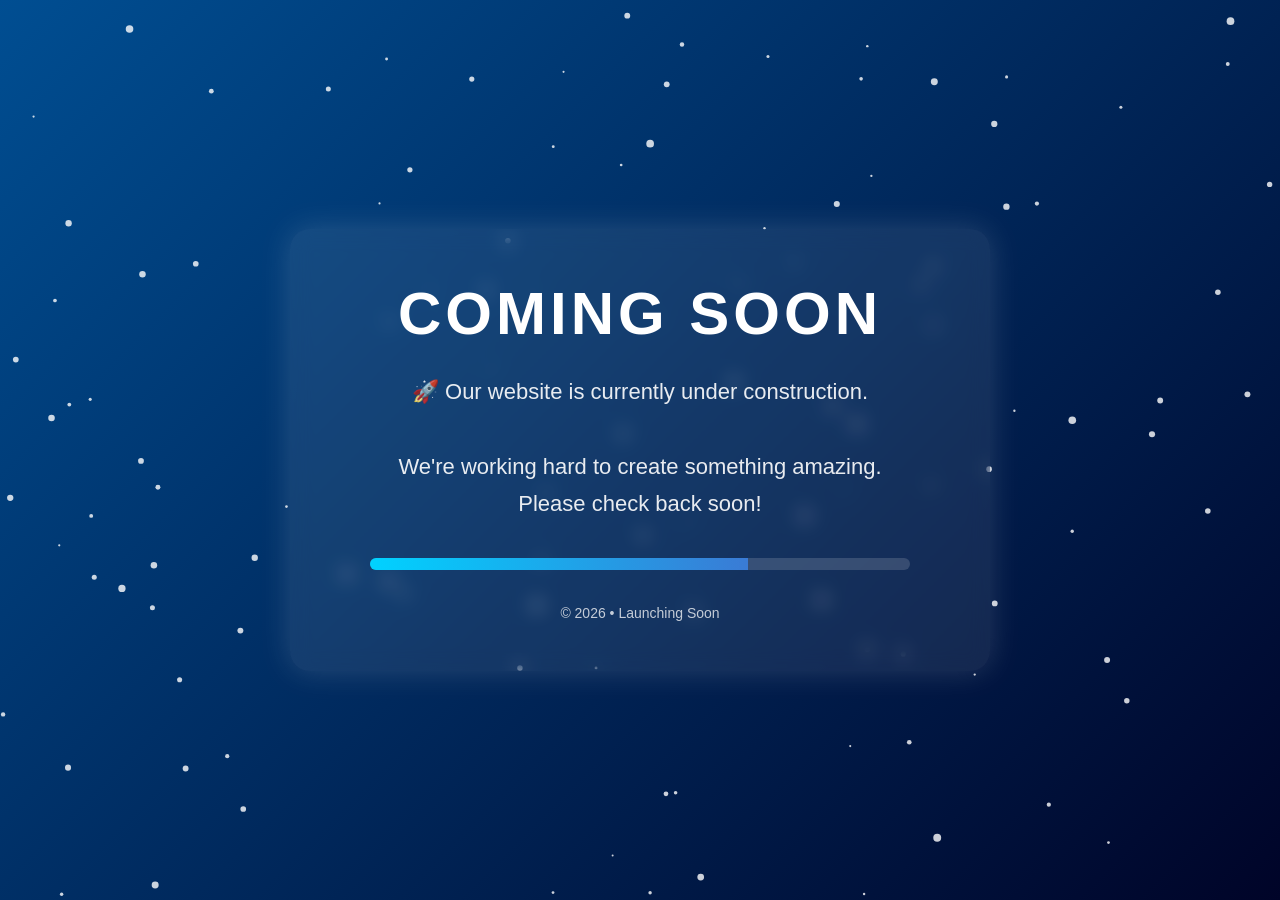
==== index.html @ 315fe4ab "Coming soon page update" ====
<!DOCTYPE html>
<html lang="en">
<head>
<meta charset="UTF-8">
<meta name="viewport" content="width=device-width, initial-scale=1.0">
<title>Coming Soon</title>

<style>
*{
    margin:0;
    padding:0;
    box-sizing:border-box;
    font-family:Arial,Helvetica,sans-serif;
}

body{
    height:100vh;
    overflow:hidden;
    display:flex;
    justify-content:center;
    align-items:center;
    background:linear-gradient(-45deg,#0f2027,#203a43,#2c5364,#000428,#004e92);
    background-size:400% 400%;
    animation:bg 15s ease infinite;
    color:#fff;
}

@keyframes bg{
    0%{background-position:0% 50%;}
    50%{background-position:100% 50%;}
    100%{background-position:0% 50%;}
}

canvas{
    position:fixed;
    top:0;
    left:0;
    width:100%;
    height:100%;
}

.container{
    position:relative;
    z-index:2;
    text-align:center;
    width:90%;
    max-width:700px;
    padding:50px;
    background:rgba(255,255,255,0.08);
    backdrop-filter:blur(10px);
    border-radius:20px;
    box-shadow:0 0 30px rgba(255,255,255,.15);
    animation:float 5s ease-in-out infinite;
}

@keyframes float{
    0%,100%{transform:translateY(0);}
    50%{transform:translateY(-12px);}
}

.logo{
    font-size:60px;
    font-weight:bold;
    letter-spacing:4px;
    margin-bottom:25px;
    animation:glow 2s ease-in-out infinite alternate;
}

@keyframes glow{
    from{
        text-shadow:0 0 10px cyan;
    }
    to{
        text-shadow:0 0 25px cyan,0 0 50px cyan;
    }
}

.subtitle{
    font-size:22px;
    line-height:1.7;
    opacity:.9;
    margin-bottom:35px;
}

.progress{
    width:90%;
    height:12px;
    margin:auto;
    background:rgba(255,255,255,.15);
    border-radius:20px;
    overflow:hidden;
}

.progress div{
    width:70%;
    height:100%;
    background:linear-gradient(90deg,#00d2ff,#3a7bd5,#00d2ff);
    background-size:200%;
    animation:loading 2s linear infinite;
}

@keyframes loading{
    from{
        background-position:0%;
    }
    to{
        background-position:200%;
    }
}

.footer{
    margin-top:35px;
    font-size:14px;
    opacity:.75;
}

@media(max-width:600px){

.logo{
    font-size:42px;
}

.subtitle{
    font-size:18px;
}

.container{
    padding:35px 20px;
}

}
</style>

</head>
<body>

<canvas id="canvas"></canvas>

<div class="container">

    <div class="logo">COMING SOON</div>

    <div class="subtitle">
        🚀 Our website is currently under construction.<br><br>
        We're working hard to create something amazing.<br>
        Please check back soon!
    </div>

    <div class="progress">
        <div></div>
    </div>

    <div class="footer">
        © 2026 • Launching Soon
    </div>

</div>

<script>

const canvas=document.getElementById("canvas");
const ctx=canvas.getContext("2d");

canvas.width=window.innerWidth;
canvas.height=window.innerHeight;

let particles=[];

for(let i=0;i<120;i++){
    particles.push({
        x:Math.random()*canvas.width,
        y:Math.random()*canvas.height,
        r:Math.random()*3+1,
        dx:(Math.random()-0.5)*0.6,
        dy:(Math.random()-0.5)*0.6
    });
}

function animate(){

    ctx.clearRect(0,0,canvas.width,canvas.height);

    particles.forEach(p=>{

        ctx.beginPath();
        ctx.arc(p.x,p.y,p.r,0,Math.PI*2);
        ctx.fillStyle="rgba(255,255,255,0.8)";
        ctx.fill();

        p.x+=p.dx;
        p.y+=p.dy;

        if(p.x<0||p.x>canvas.width) p.dx*=-1;
        if(p.y<0||p.y>canvas.height) p.dy*=-1;

    });

    requestAnimationFrame(animate);

}

animate();

window.addEventListener("resize",()=>{
    canvas.width=window.innerWidth;
    canvas.height=window.innerHeight;
});

</script>

</body>
</html>
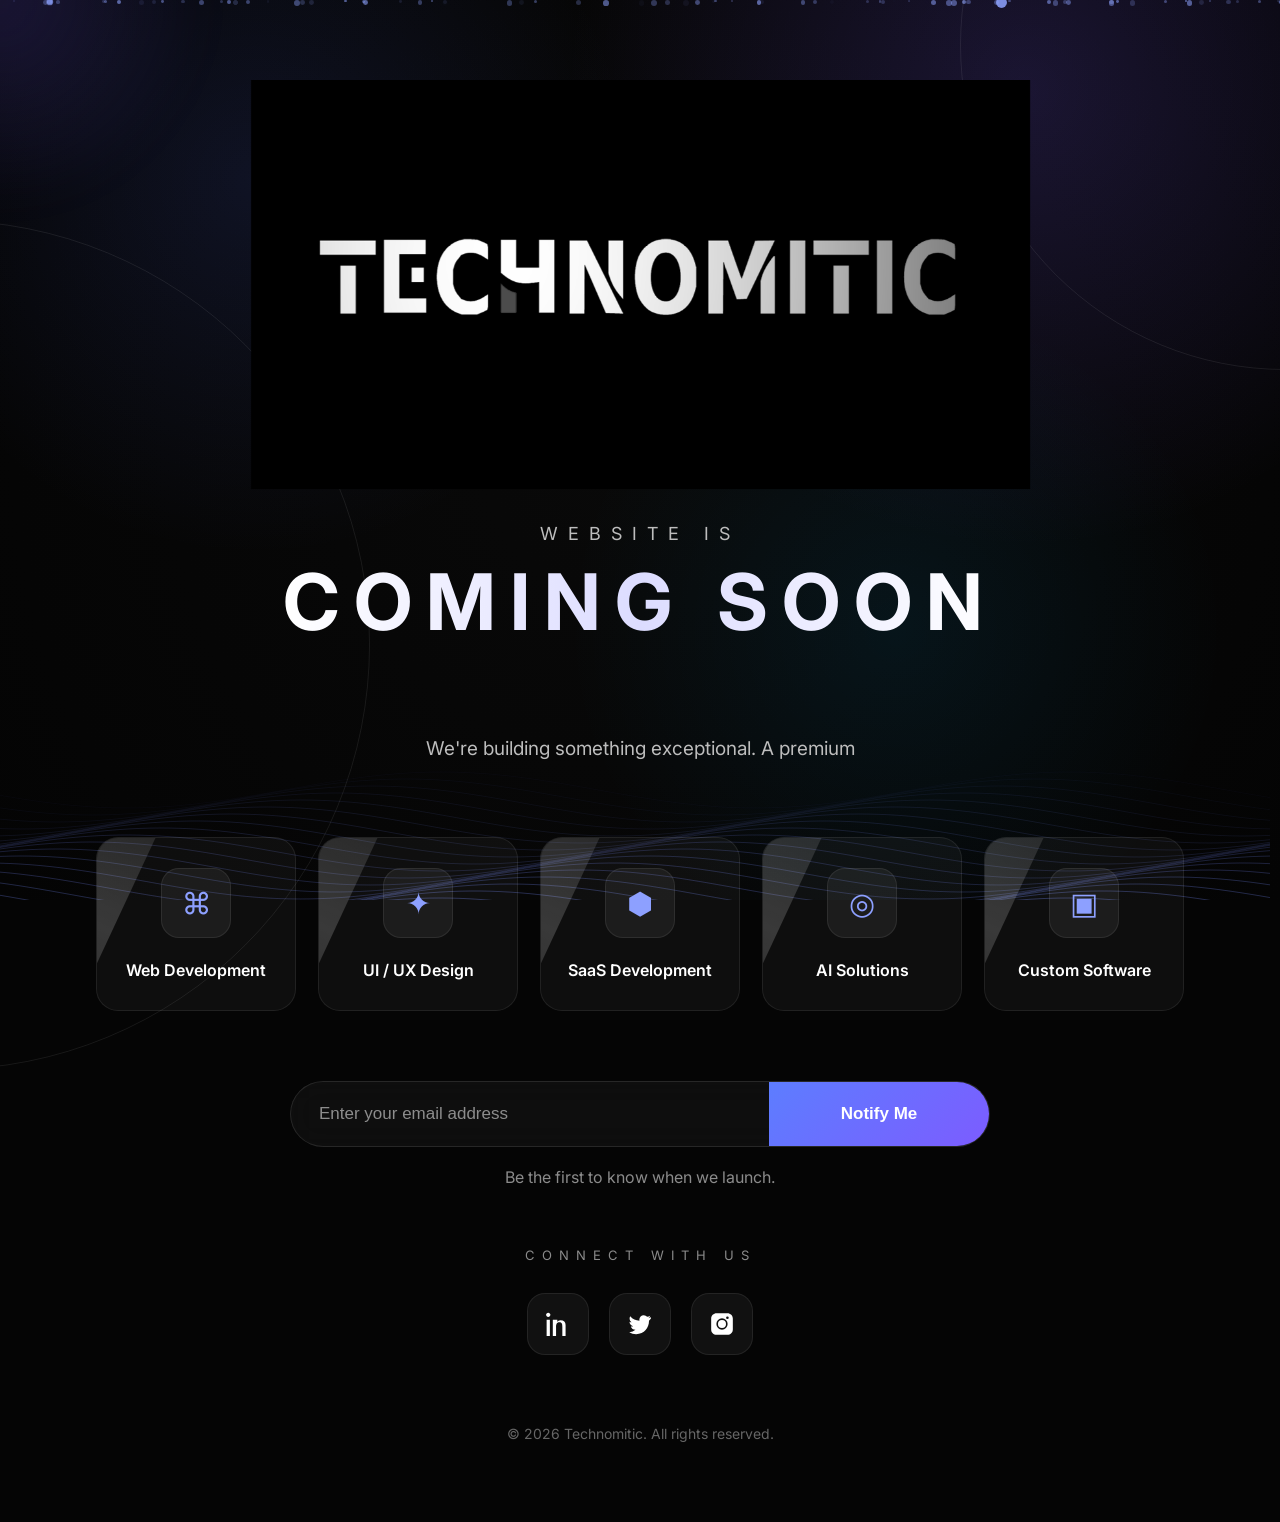
==== commit 0fbe0eb4: "Coming Soon Page" ====
--- a/index.html
+++ b/index.html
@@ -1,212 +1,149 @@
 <!DOCTYPE html>
 <html lang="en">
 <head>
-<meta charset="UTF-8">
-<meta name="viewport" content="width=device-width, initial-scale=1.0">
-<title>Coming Soon</title>
+    <meta charset="UTF-8">
+    <meta name="viewport" content="width=device-width, initial-scale=1.0">
 
-<style>
-*{
-    margin:0;
-    padding:0;
-    box-sizing:border-box;
-    font-family:Arial,Helvetica,sans-serif;
-}
+    <title>Technomitic | Coming Soon</title>
 
-body{
-    height:100vh;
-    overflow:hidden;
-    display:flex;
-    justify-content:center;
-    align-items:center;
-    background:linear-gradient(-45deg,#0f2027,#203a43,#2c5364,#000428,#004e92);
-    background-size:400% 400%;
-    animation:bg 15s ease infinite;
-    color:#fff;
-}
+    <meta name="description" content="Technomitic - Building next generation digital products. Website launching soon.">
+    <meta property="og:title" content="Technomitic">
+    <meta property="og:description" content="Website Launching Soon">
+    <meta property="og:type" content="website">
 
-@keyframes bg{
-    0%{background-position:0% 50%;}
-    50%{background-position:100% 50%;}
-    100%{background-position:0% 50%;}
-}
+    <link rel="preconnect" href="https://fonts.googleapis.com">
+    <link href="https://fonts.googleapis.com/css2?family=Inter:wght@300;400;500;600;700;800&display=swap" rel="stylesheet">
 
-canvas{
-    position:fixed;
-    top:0;
-    left:0;
-    width:100%;
-    height:100%;
-}
-
-.container{
-    position:relative;
-    z-index:2;
-    text-align:center;
-    width:90%;
-    max-width:700px;
-    padding:50px;
-    background:rgba(255,255,255,0.08);
-    backdrop-filter:blur(10px);
-    border-radius:20px;
-    box-shadow:0 0 30px rgba(255,255,255,.15);
-    animation:float 5s ease-in-out infinite;
-}
-
-@keyframes float{
-    0%,100%{transform:translateY(0);}
-    50%{transform:translateY(-12px);}
-}
-
-.logo{
-    font-size:60px;
-    font-weight:bold;
-    letter-spacing:4px;
-    margin-bottom:25px;
-    animation:glow 2s ease-in-out infinite alternate;
-}
-
-@keyframes glow{
-    from{
-        text-shadow:0 0 10px cyan;
-    }
-    to{
-        text-shadow:0 0 25px cyan,0 0 50px cyan;
-    }
-}
-
-.subtitle{
-    font-size:22px;
-    line-height:1.7;
-    opacity:.9;
-    margin-bottom:35px;
-}
-
-.progress{
-    width:90%;
-    height:12px;
-    margin:auto;
-    background:rgba(255,255,255,.15);
-    border-radius:20px;
-    overflow:hidden;
-}
-
-.progress div{
-    width:70%;
-    height:100%;
-    background:linear-gradient(90deg,#00d2ff,#3a7bd5,#00d2ff);
-    background-size:200%;
-    animation:loading 2s linear infinite;
-}
-
-@keyframes loading{
-    from{
-        background-position:0%;
-    }
-    to{
-        background-position:200%;
-    }
-}
-
-.footer{
-    margin-top:35px;
-    font-size:14px;
-    opacity:.75;
-}
-
-@media(max-width:600px){
-
-.logo{
-    font-size:42px;
-}
-
-.subtitle{
-    font-size:18px;
-}
-
-.container{
-    padding:35px 20px;
-}
-
-}
-</style>
+    <link rel="stylesheet" href="style.css">
 
 </head>
+
 <body>
 
-<canvas id="canvas"></canvas>
+<div id="cursorGlow"></div>
 
-<div class="container">
+<div class="noise"></div>
 
-    <div class="logo">COMING SOON</div>
+<div class="grid"></div>
 
-    <div class="subtitle">
-        🚀 Our website is currently under construction.<br><br>
-        We're working hard to create something amazing.<br>
-        Please check back soon!
-    </div>
+<div class="particles"></div>
 
-    <div class="progress">
-        <div></div>
-    </div>
+<div class="background-circle circle1"></div>
+<div class="background-circle circle2"></div>
 
-    <div class="footer">
-        © 2026 • Launching Soon
-    </div>
+<canvas id="wave"></canvas>
+
+<main>
+
+<section class="hero">
+
+<div class="logo">
+
+<img src="logo.png" alt="Technomitic">
 
 </div>
 
-<script>
+<h2 class="subtitle">
+WEBSITE IS
+</h2>
 
-const canvas=document.getElementById("canvas");
-const ctx=canvas.getContext("2d");
+<h1 class="title">
+COMING SOON
+</h1>
 
-canvas.width=window.innerWidth;
-canvas.height=window.innerHeight;
+<div class="lineGlow"></div>
 
-let particles=[];
+<p class="description">
+We're building something exceptional.
+A premium digital experience focused on design, software,
+AI and innovation.
+</p>
 
-for(let i=0;i<120;i++){
-    particles.push({
-        x:Math.random()*canvas.width,
-        y:Math.random()*canvas.height,
-        r:Math.random()*3+1,
-        dx:(Math.random()-0.5)*0.6,
-        dy:(Math.random()-0.5)*0.6
-    });
-}
+<div class="services">
 
-function animate(){
+<div class="service">
+<div class="icon">⌘</div>
+<span>Web Development</span>
+</div>
 
-    ctx.clearRect(0,0,canvas.width,canvas.height);
+<div class="service">
+<div class="icon">✦</div>
+<span>UI / UX Design</span>
+</div>
 
-    particles.forEach(p=>{
+<div class="service">
+<div class="icon">⬢</div>
+<span>SaaS Development</span>
+</div>
 
-        ctx.beginPath();
-        ctx.arc(p.x,p.y,p.r,0,Math.PI*2);
-        ctx.fillStyle="rgba(255,255,255,0.8)";
-        ctx.fill();
+<div class="service">
+<div class="icon">◎</div>
+<span>AI Solutions</span>
+</div>
 
-        p.x+=p.dx;
-        p.y+=p.dy;
+<div class="service">
+<div class="icon">▣</div>
+<span>Custom Software</span>
+</div>
 
-        if(p.x<0||p.x>canvas.width) p.dx*=-1;
-        if(p.y<0||p.y>canvas.height) p.dy*=-1;
+</div>
 
-    });
+<form class="notify">
 
-    requestAnimationFrame(animate);
+<input
+type="email"
+placeholder="Enter your email address">
 
-}
+<button>
+Notify Me
+</button>
 
-animate();
+</form>
 
-window.addEventListener("resize",()=>{
-    canvas.width=window.innerWidth;
-    canvas.height=window.innerHeight;
-});
+<p class="smallText">
+Be the first to know when we launch.
+</p>
 
-</script>
+<div class="socialTitle">
+CONNECT WITH US
+</div>
+
+<div class="socials">
+
+<a href="#">
+<svg viewBox="0 0 24 24">
+<path fill="currentColor"
+d="M4.98 3.5C4.98 4.6 4.09 5.5 2.99 5.5S1 4.6 1 3.5 1.89 1.5 2.99 1.5 4.98 2.4 4.98 3.5zM1.5 8h3V23h-3V8zm7 0h2.88v2.05h.04c.4-.76 1.38-1.56 2.84-1.56C17.5 8.49 19 10 19 13v10h-3v-8.1c0-1.93-.03-4.41-2.69-4.41-2.69 0-3.1 2.1-3.1 4.27V23h-3V8z"/>
+</svg>
+</a>
+
+<a href="#">
+<svg viewBox="0 0 24 24">
+<path fill="currentColor"
+d="M22 5.8c-.8.4-1.6.6-2.4.8.9-.5 1.5-1.3 1.8-2.3-.8.5-1.8.9-2.8 1.1A4.1 4.1 0 0 0 15.5 4c-2.3 0-4.1 1.8-4.1 4.1 0 .3 0 .6.1.9A11.6 11.6 0 0 1 3 4.9a4.1 4.1 0 0 0-.6 2.1c0 1.4.7 2.7 1.8 3.4-.7 0-1.3-.2-1.9-.5v.1c0 2 1.4 3.7 3.3 4.1-.4.1-.8.2-1.2.2-.3 0-.6 0-.9-.1.6 1.8 2.3 3.1 4.3 3.1A8.3 8.3 0 0 1 2 19.5a11.8 11.8 0 0 0 6.4 1.9c7.7 0 11.9-6.4 11.9-11.9v-.5c.8-.6 1.4-1.3 1.9-2.2z"/>
+</svg>
+</a>
+
+<a href="#">
+<svg viewBox="0 0 24 24">
+<path fill="currentColor"
+d="M7 2C4.2 2 2 4.2 2 7v10c0 2.8 2.2 5 5 5h10c2.8 0 5-2.2 5-5V7c0-2.8-2.2-5-5-5H7zm5 4.8A5.2 5.2 0 1 1 6.8 12 5.2 5.2 0 0 1 12 6.8zm6.2-.6a1.2 1.2 0 1 1-2.4 0 1.2 1.2 0 0 1 2.4 0zM12 8.3A3.7 3.7 0 1 0 15.7 12 3.7 3.7 0 0 0 12 8.3z"/>
+</svg>
+</a>
+
+</div>
+
+<footer>
+
+© 2026 Technomitic. All rights reserved.
+
+</footer>
+
+</section>
+
+</main>
+
+<script src="script.js"></script>
 
 </body>
 </html>
--- a/style.css
+++ b/style.css
@@ -0,0 +1,1044 @@
+/* =========================================
+   TECHNOMITIC - COMING SOON
+========================================= */
+
+*{
+    margin:0;
+    padding:0;
+    box-sizing:border-box;
+}
+
+html{
+    scroll-behavior:smooth;
+}
+
+body{
+
+    font-family:'Inter',sans-serif;
+    background:#050505;
+    color:white;
+    overflow-x:hidden;
+    min-height:100vh;
+    position:relative;
+
+}
+
+
+/* ===========================
+BACKGROUND
+=========================== */
+
+body::before{
+
+    content:"";
+    position:fixed;
+    inset:0;
+
+    background:
+    radial-gradient(circle at 20% 20%,rgba(84,110,255,.12),transparent 30%),
+    radial-gradient(circle at 80% 10%,rgba(123,92,255,.18),transparent 35%),
+    radial-gradient(circle at 70% 70%,rgba(0,180,255,.08),transparent 30%),
+    radial-gradient(circle at center,#090909,#040404);
+
+    z-index:-20;
+
+}
+
+.noise{
+
+    position:fixed;
+    inset:0;
+
+    background-image:url("https://www.transparenttextures.com/patterns/asfalt-dark.png");
+
+    opacity:.05;
+
+    pointer-events:none;
+
+    z-index:-19;
+
+}
+
+
+.grid{
+
+    position:fixed;
+
+    inset:0;
+
+    background-image:
+
+    linear-gradient(rgba(255,255,255,.03) 1px,transparent 1px),
+
+    linear-gradient(90deg,rgba(255,255,255,.03) 1px,transparent 1px);
+
+    background-size:60px 60px;
+
+    opacity:.18;
+
+    z-index:-18;
+
+}
+
+
+
+/* ===========================
+CURSOR GLOW
+=========================== */
+
+#cursorGlow{
+
+    width:420px;
+    height:420px;
+
+    border-radius:50%;
+
+    background:
+
+    radial-gradient(circle,
+    rgba(118,92,255,.18),
+    transparent 70%);
+
+    position:fixed;
+
+    transform:translate(-50%,-50%);
+
+    pointer-events:none;
+
+    filter:blur(20px);
+
+    z-index:-10;
+
+}
+
+
+
+/* ===========================
+BACKGROUND CIRCLES
+=========================== */
+
+.background-circle{
+
+    position:absolute;
+
+    border-radius:50%;
+
+    border:1px solid rgba(255,255,255,.08);
+
+}
+
+
+.circle1{
+
+    width:850px;
+
+    height:850px;
+
+    left:-480px;
+
+    top:220px;
+
+}
+
+
+.circle2{
+
+    width:650px;
+
+    height:650px;
+
+    right:-330px;
+
+    top:-280px;
+
+}
+
+
+
+/* ===========================
+CANVAS
+=========================== */
+
+#wave{
+
+    position:fixed;
+
+    bottom:0;
+
+    left:0;
+
+    width:100%;
+
+    height:260px;
+
+    z-index:-2;
+
+}
+
+
+
+/* ===========================
+MAIN
+=========================== */
+
+main{
+
+    width:100%;
+
+    min-height:100vh;
+
+    display:flex;
+
+    justify-content:center;
+
+    align-items:center;
+
+    padding:80px 20px;
+
+}
+
+
+.hero{
+
+    width:100%;
+
+    max-width:1200px;
+
+    display:flex;
+
+    flex-direction:column;
+
+    align-items:center;
+
+    text-align:center;
+
+}
+
+
+
+/* ===========================
+LOGO
+=========================== */
+
+.logo img{
+
+    width:820px;
+
+    max-width:95%;
+
+    user-select:none;
+
+    animation:logoFloat 7s ease-in-out infinite;
+
+}
+
+
+@keyframes logoFloat{
+
+0%{
+
+transform:translateY(0px);
+
+}
+
+50%{
+
+transform:translateY(-10px);
+
+}
+
+100%{
+
+transform:translateY(0);
+
+}
+
+}
+
+
+
+/* ===========================
+HEADINGS
+=========================== */
+
+.subtitle{
+
+    margin-top:30px;
+
+    letter-spacing:10px;
+
+    color:#BDBDBD;
+
+    font-size:18px;
+
+    font-weight:400;
+
+}
+
+
+.title{
+
+    margin-top:10px;
+
+    font-size:78px;
+
+    font-weight:700;
+
+    letter-spacing:14px;
+
+    text-transform:uppercase;
+
+    background:linear-gradient(
+    90deg,
+    #ffffff,
+    #dcdcff,
+    #ffffff);
+
+    -webkit-background-clip:text;
+    -webkit-text-fill-color:transparent;
+
+}
+
+.lineGlow{
+
+    width:220px;
+
+    height:2px;
+
+    margin:40px auto;
+
+    background:linear-gradient(
+    90deg,
+    transparent,
+    #6d7cff,
+    white,
+    #6d7cff,
+    transparent);
+
+    box-shadow:
+
+    0 0 12px #7280ff,
+
+    0 0 30px #7280ff;
+
+}
+
+/* =========================================
+   DESCRIPTION
+========================================= */
+
+.description{
+
+    width:720px;
+    max-width:90%;
+
+    color:#bdbdbd;
+
+    font-size:19px;
+    line-height:1.9;
+
+    margin-bottom:70px;
+
+}
+
+
+/* =========================================
+   SERVICES
+========================================= */
+
+.services{
+
+    width:100%;
+
+    display:flex;
+
+    justify-content:center;
+
+    gap:22px;
+
+    flex-wrap:wrap;
+
+    margin-bottom:70px;
+
+}
+
+.service{
+
+    width:200px;
+
+    padding:30px 20px;
+
+    border-radius:22px;
+
+    background:rgba(255,255,255,.04);
+
+    border:1px solid rgba(255,255,255,.08);
+
+    backdrop-filter:blur(18px);
+
+    transition:.4s;
+
+    cursor:pointer;
+
+    position:relative;
+
+    overflow:hidden;
+
+}
+
+.service::before{
+
+    content:"";
+
+    position:absolute;
+
+    inset:0;
+
+    background:linear-gradient(
+    130deg,
+    rgba(110,130,255,.22),
+    transparent 70%
+    );
+
+    opacity:0;
+
+    transition:.4s;
+
+}
+
+.service:hover{
+
+    transform:translateY(-12px);
+
+    border-color:#6d7cff;
+
+    box-shadow:
+
+    0 0 40px rgba(109,124,255,.22);
+
+}
+
+.service:hover::before{
+
+    opacity:1;
+
+}
+
+.icon{
+
+    width:70px;
+    height:70px;
+
+    border-radius:18px;
+
+    display:flex;
+    align-items:center;
+    justify-content:center;
+
+    margin:auto auto 22px;
+
+    font-size:30px;
+
+    background:rgba(255,255,255,.06);
+
+    color:#8da0ff;
+
+    border:1px solid rgba(255,255,255,.08);
+
+}
+
+.service span{
+
+    display:block;
+
+    font-size:16px;
+
+    font-weight:600;
+
+    color:white;
+
+}
+
+
+/* =========================================
+   EMAIL BOX
+========================================= */
+
+.notify{
+
+    display:flex;
+
+    width:700px;
+
+    max-width:95%;
+
+    margin-bottom:20px;
+
+    border-radius:70px;
+
+    overflow:hidden;
+
+    border:1px solid rgba(255,255,255,.10);
+
+    background:rgba(255,255,255,.04);
+
+    backdrop-filter:blur(15px);
+
+}
+
+.notify input{
+
+    flex:1;
+
+    background:none;
+
+    border:none;
+
+    outline:none;
+
+    color:white;
+
+    padding:22px 28px;
+
+    font-size:17px;
+
+}
+
+.notify input::placeholder{
+
+    color:#8d8d8d;
+
+}
+
+.notify button{
+
+    width:220px;
+
+    border:none;
+
+    cursor:pointer;
+
+    color:white;
+
+    font-size:17px;
+
+    font-weight:700;
+
+    background:linear-gradient(
+    135deg,
+    #5d7dff,
+    #7c5cff
+    );
+
+    transition:.35s;
+
+}
+
+.notify button:hover{
+
+    transform:scale(1.03);
+
+    filter:brightness(1.15);
+
+}
+
+
+/* =========================================
+   SMALL TEXT
+========================================= */
+
+.smallText{
+
+    color:#8b8b8b;
+
+    margin-bottom:60px;
+
+}
+
+
+/* =========================================
+   SOCIALS
+========================================= */
+
+.socialTitle{
+
+    letter-spacing:7px;
+
+    color:#8b8b8b;
+
+    margin-bottom:30px;
+
+    font-size:13px;
+
+}
+
+.socials{
+
+    display:flex;
+
+    gap:20px;
+
+    margin-bottom:60px;
+
+}
+
+.socials a{
+
+    width:62px;
+
+    height:62px;
+
+    border-radius:18px;
+
+    display:flex;
+
+    align-items:center;
+
+    justify-content:center;
+
+    color:white;
+
+    background:rgba(255,255,255,.05);
+
+    border:1px solid rgba(255,255,255,.08);
+
+    transition:.35s;
+
+}
+
+.socials a:hover{
+
+    transform:translateY(-8px);
+
+    background:#6d7cff;
+
+    box-shadow:
+
+    0 0 35px rgba(109,124,255,.45);
+
+}
+
+.socials svg{
+
+    width:26px;
+
+    height:26px;
+
+}
+
+
+/* =========================================
+   FOOTER
+========================================= */
+
+footer{
+
+    color:#666;
+
+    font-size:14px;
+
+    margin-top:10px;
+
+}
+
+
+/* =========================================
+   FADE ANIMATION
+========================================= */
+
+.hero>*{
+
+    opacity:0;
+
+    transform:translateY(35px);
+
+    animation:fadeUp .9s forwards;
+
+}
+
+.hero>*:nth-child(1){animation-delay:.1s;}
+.hero>*:nth-child(2){animation-delay:.2s;}
+.hero>*:nth-child(3){animation-delay:.3s;}
+.hero>*:nth-child(4){animation-delay:.45s;}
+.hero>*:nth-child(5){animation-delay:.6s;}
+.hero>*:nth-child(6){animation-delay:.8s;}
+.hero>*:nth-child(7){animation-delay:1s;}
+.hero>*:nth-child(8){animation-delay:1.2s;}
+.hero>*:nth-child(9){animation-delay:1.4s;}
+
+@keyframes fadeUp{
+
+    to{
+
+        opacity:1;
+
+        transform:translateY(0);
+
+    }
+
+}
+
+/* =========================================
+   FLOATING PARTICLES
+========================================= */
+
+.particles{
+
+    position:fixed;
+    inset:0;
+    overflow:hidden;
+    pointer-events:none;
+    z-index:-8;
+
+}
+
+.particles span{
+
+    position:absolute;
+    display:block;
+
+    width:4px;
+    height:4px;
+
+    border-radius:50%;
+
+    background:#8ea3ff;
+
+    opacity:.35;
+
+    animation:floatParticle linear infinite;
+
+}
+
+@keyframes floatParticle{
+
+    from{
+
+        transform:translateY(120vh) scale(1);
+
+        opacity:0;
+
+    }
+
+    10%{
+
+        opacity:.4;
+
+    }
+
+    90%{
+
+        opacity:.25;
+
+    }
+
+    to{
+
+        transform:translateY(-20vh) scale(0);
+
+        opacity:0;
+
+    }
+
+}
+
+
+
+/* =========================================
+   GLOWING ANIMATION
+========================================= */
+
+.lineGlow{
+
+    animation:linePulse 3s ease-in-out infinite;
+
+}
+
+@keyframes linePulse{
+
+    0%,100%{
+
+        opacity:.8;
+
+        transform:scaleX(.95);
+
+    }
+
+    50%{
+
+        opacity:1;
+
+        transform:scaleX(1.15);
+
+    }
+
+}
+
+
+
+/* =========================================
+   CARD SHIMMER
+========================================= */
+
+.service::after{
+
+    content:"";
+
+    position:absolute;
+
+    top:-120%;
+
+    left:-50%;
+
+    width:60%;
+
+    height:320%;
+
+    background:
+
+    linear-gradient(
+
+        rgba(255,255,255,0),
+
+        rgba(255,255,255,.18),
+
+        rgba(255,255,255,0)
+
+    );
+
+    transform:rotate(25deg);
+
+    transition:.7s;
+
+}
+
+.service:hover::after{
+
+    left:130%;
+
+}
+
+
+
+/* =========================================
+   BUTTON EFFECT
+========================================= */
+
+.notify button{
+
+    position:relative;
+
+    overflow:hidden;
+
+}
+
+.notify button::before{
+
+    content:"";
+
+    position:absolute;
+
+    left:-100%;
+
+    top:0;
+
+    width:100%;
+
+    height:100%;
+
+    background:
+
+    linear-gradient(
+
+        90deg,
+
+        transparent,
+
+        rgba(255,255,255,.35),
+
+        transparent
+
+    );
+
+}
+
+.notify button:hover::before{
+
+    animation:shine 1s forwards;
+
+}
+
+@keyframes shine{
+
+    to{
+
+        left:120%;
+
+    }
+
+}
+
+
+
+/* =========================================
+   RESPONSIVE
+========================================= */
+
+@media(max-width:1100px){
+
+.logo img{
+
+width:600px;
+
+}
+
+.title{
+
+font-size:60px;
+
+letter-spacing:10px;
+
+}
+
+.services{
+
+gap:16px;
+
+}
+
+.service{
+
+width:180px;
+
+}
+
+}
+
+@media(max-width:768px){
+
+main{
+
+padding:50px 20px;
+
+}
+
+.logo img{
+
+width:320px;
+
+}
+
+.subtitle{
+
+font-size:14px;
+
+letter-spacing:6px;
+
+}
+
+.title{
+
+font-size:38px;
+
+letter-spacing:5px;
+
+}
+
+.description{
+
+font-size:16px;
+
+line-height:1.8;
+
+margin-bottom:45px;
+
+}
+
+.services{
+
+flex-direction:column;
+
+align-items:center;
+
+}
+
+.service{
+
+width:100%;
+max-width:340px;
+
+}
+
+.notify{
+
+flex-direction:column;
+
+border-radius:20px;
+
+}
+
+.notify input{
+
+padding:20px;
+
+}
+
+.notify button{
+
+width:100%;
+padding:18px;
+
+}
+
+.socials{
+
+gap:15px;
+
+}
+
+.socials a{
+
+width:54px;
+height:54px;
+
+}
+
+footer{
+
+font-size:12px;
+
+text-align:center;
+
+padding:0 20px;
+
+}
+
+}
+
+@media(max-width:480px){
+
+.title{
+
+font-size:30px;
+
+}
+
+.subtitle{
+
+font-size:12px;
+
+}
+
+.description{
+
+font-size:15px;
+
+}
+
+.lineGlow{
+
+width:160px;
+
+}
+
+}
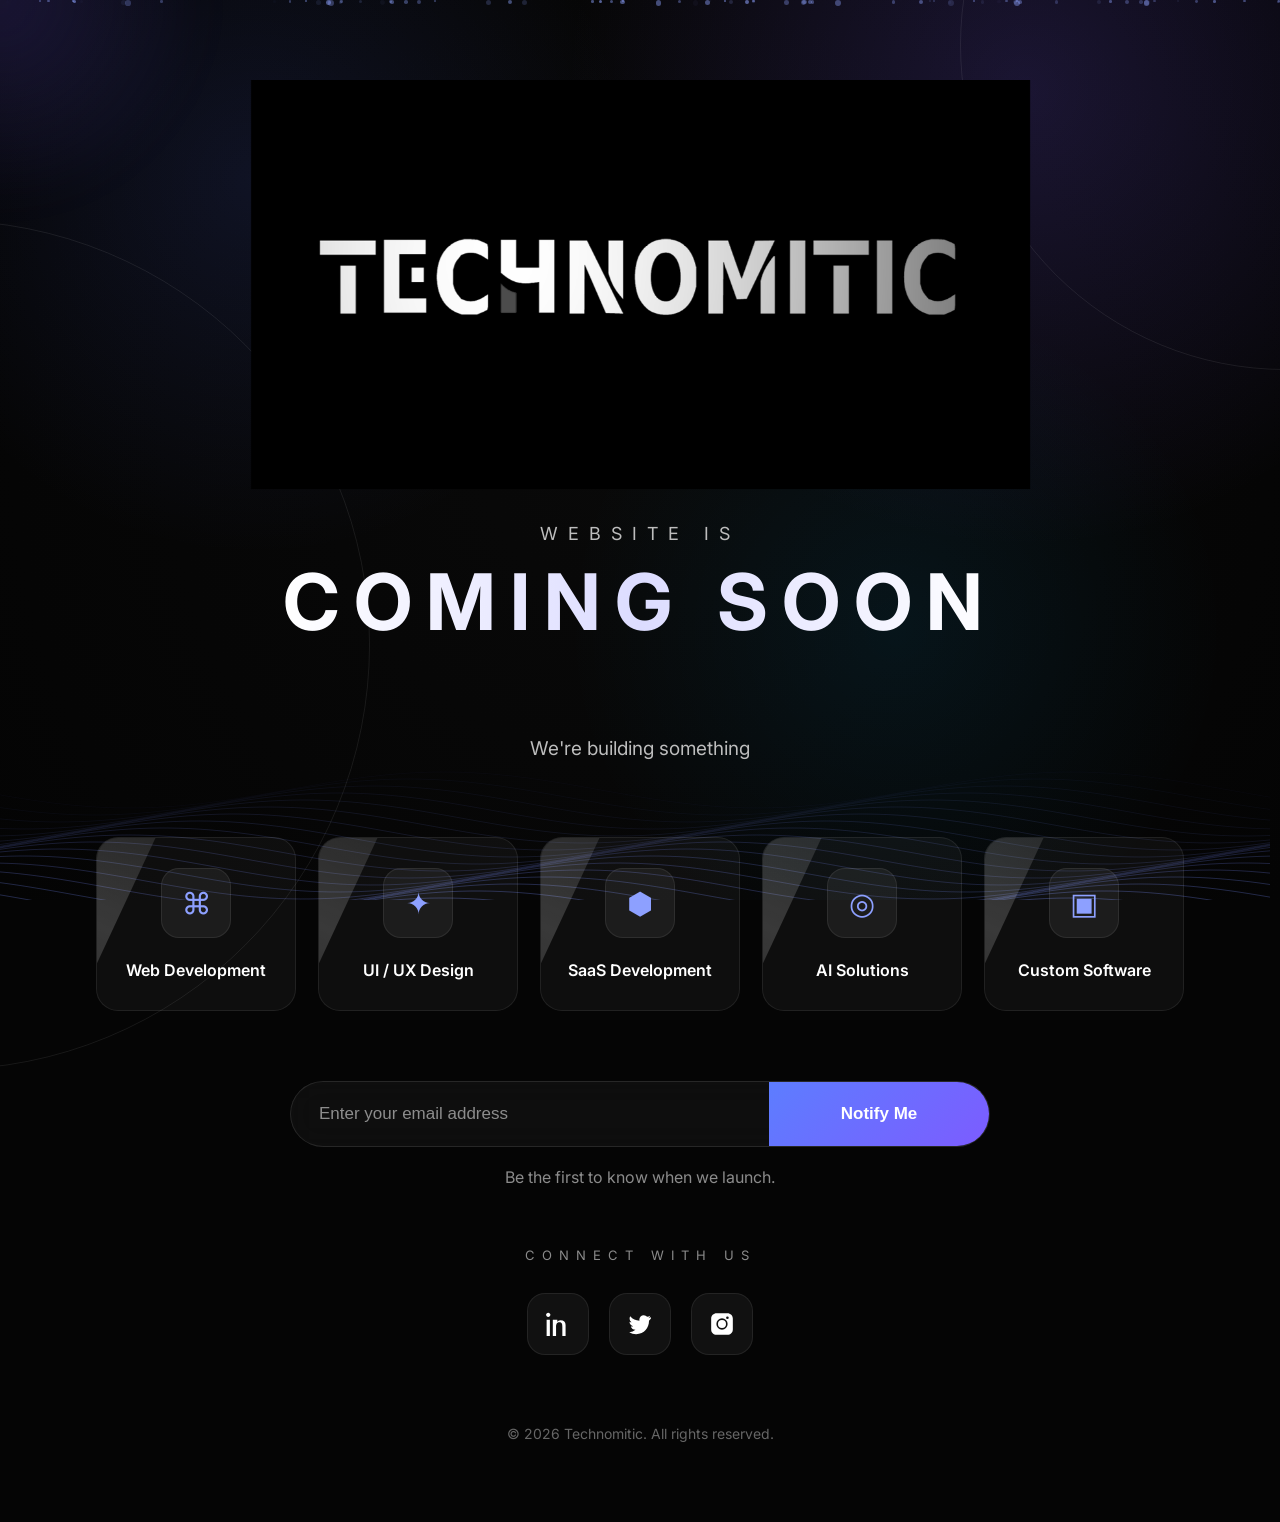
==== commit 0c91eeb6: "added socials" ====
--- a/index.html
+++ b/index.html
@@ -110,21 +110,21 @@
 
 <div class="socials">
 
-<a href="#">
+<a href="https://www.linkedin.com/company/technomitic/">
 <svg viewBox="0 0 24 24">
 <path fill="currentColor"
 d="M4.98 3.5C4.98 4.6 4.09 5.5 2.99 5.5S1 4.6 1 3.5 1.89 1.5 2.99 1.5 4.98 2.4 4.98 3.5zM1.5 8h3V23h-3V8zm7 0h2.88v2.05h.04c.4-.76 1.38-1.56 2.84-1.56C17.5 8.49 19 10 19 13v10h-3v-8.1c0-1.93-.03-4.41-2.69-4.41-2.69 0-3.1 2.1-3.1 4.27V23h-3V8z"/>
 </svg>
 </a>
 
-<a href="#">
+<a href="https://x.com/technomitic">
 <svg viewBox="0 0 24 24">
 <path fill="currentColor"
 d="M22 5.8c-.8.4-1.6.6-2.4.8.9-.5 1.5-1.3 1.8-2.3-.8.5-1.8.9-2.8 1.1A4.1 4.1 0 0 0 15.5 4c-2.3 0-4.1 1.8-4.1 4.1 0 .3 0 .6.1.9A11.6 11.6 0 0 1 3 4.9a4.1 4.1 0 0 0-.6 2.1c0 1.4.7 2.7 1.8 3.4-.7 0-1.3-.2-1.9-.5v.1c0 2 1.4 3.7 3.3 4.1-.4.1-.8.2-1.2.2-.3 0-.6 0-.9-.1.6 1.8 2.3 3.1 4.3 3.1A8.3 8.3 0 0 1 2 19.5a11.8 11.8 0 0 0 6.4 1.9c7.7 0 11.9-6.4 11.9-11.9v-.5c.8-.6 1.4-1.3 1.9-2.2z"/>
 </svg>
 </a>
 
-<a href="#">
+<a href="https://www.instagram.com/technomitic/">
 <svg viewBox="0 0 24 24">
 <path fill="currentColor"
 d="M7 2C4.2 2 2 4.2 2 7v10c0 2.8 2.2 5 5 5h10c2.8 0 5-2.2 5-5V7c0-2.8-2.2-5-5-5H7zm5 4.8A5.2 5.2 0 1 1 6.8 12 5.2 5.2 0 0 1 12 6.8zm6.2-.6a1.2 1.2 0 1 1-2.4 0 1.2 1.2 0 0 1 2.4 0zM12 8.3A3.7 3.7 0 1 0 15.7 12 3.7 3.7 0 0 0 12 8.3z"/>
@@ -146,4 +146,4 @@
 <script src="script.js"></script>
 
 </body>
-</html>+</html>
